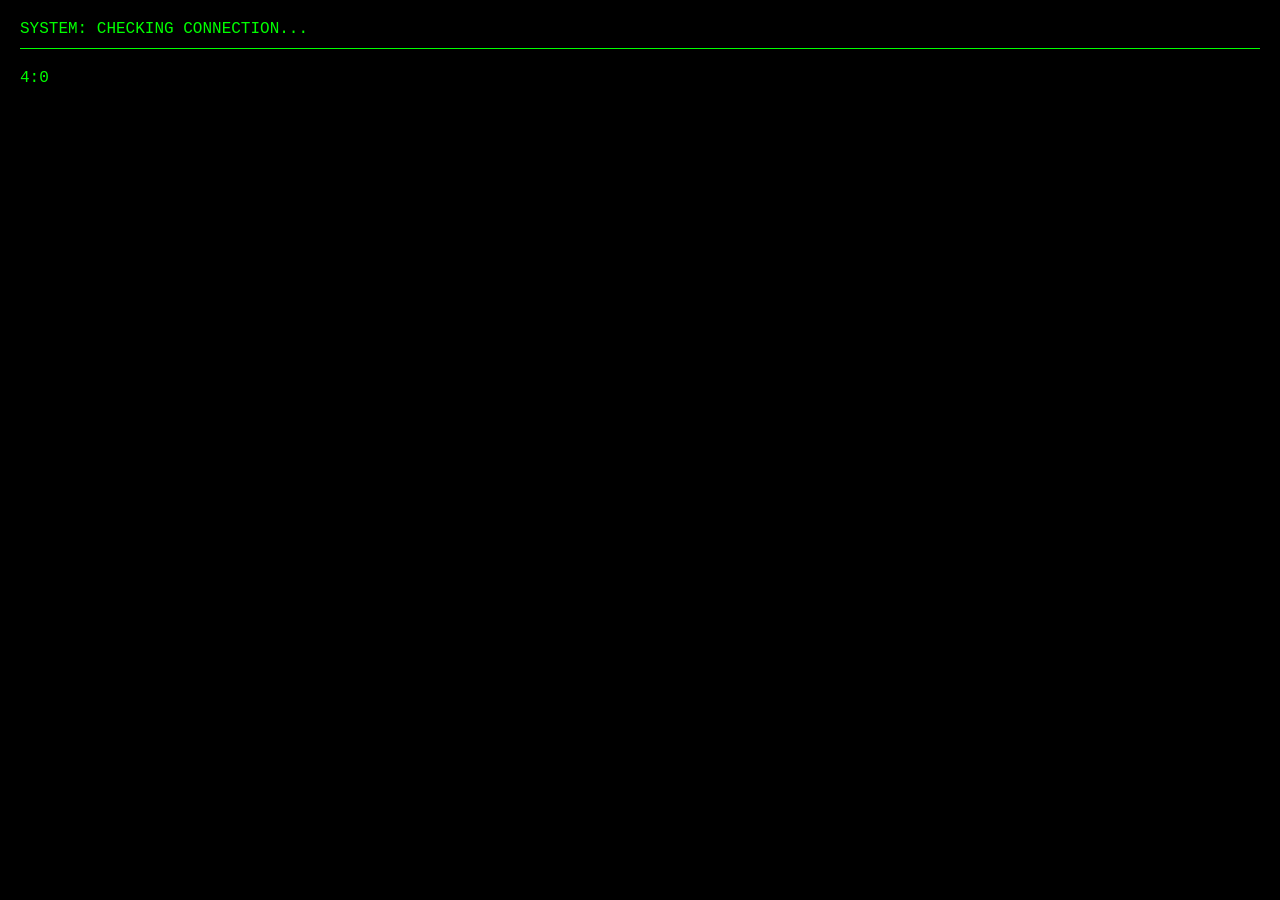
==== terminal.html @ e0cd03c1 "Update terminal.html" ====
<!DOCTYPE html>
<html lang="en">
<head>
    <meta charset="UTF-8">
    <meta name="viewport" content="width=device-width, initial-scale=1.0">
    <title>EngageMe Terminal</title>
    <style>
        body { 
            background-color: black; 
            color: #00FF00; 
            font-family: 'Courier New', Courier, monospace; 
            padding: 20px; 
            margin: 0; 
        }
        #status-header { 
            border-bottom: 1px solid #00FF00; 
            margin-bottom: 20px; 
            padding-bottom: 10px;
        }
        #terminal { 
            white-space: pre-wrap; 
            line-height: 1.6; 
            font-size: 1.1em;
        }
    </style>
</head>
<body>
    <div id="status-header">SYSTEM: CHECKING CONNECTION...</div>
    <div id="terminal"></div>

    <script src="chartit65.github.io/script.js"></script>
</body>
</html>
4:0
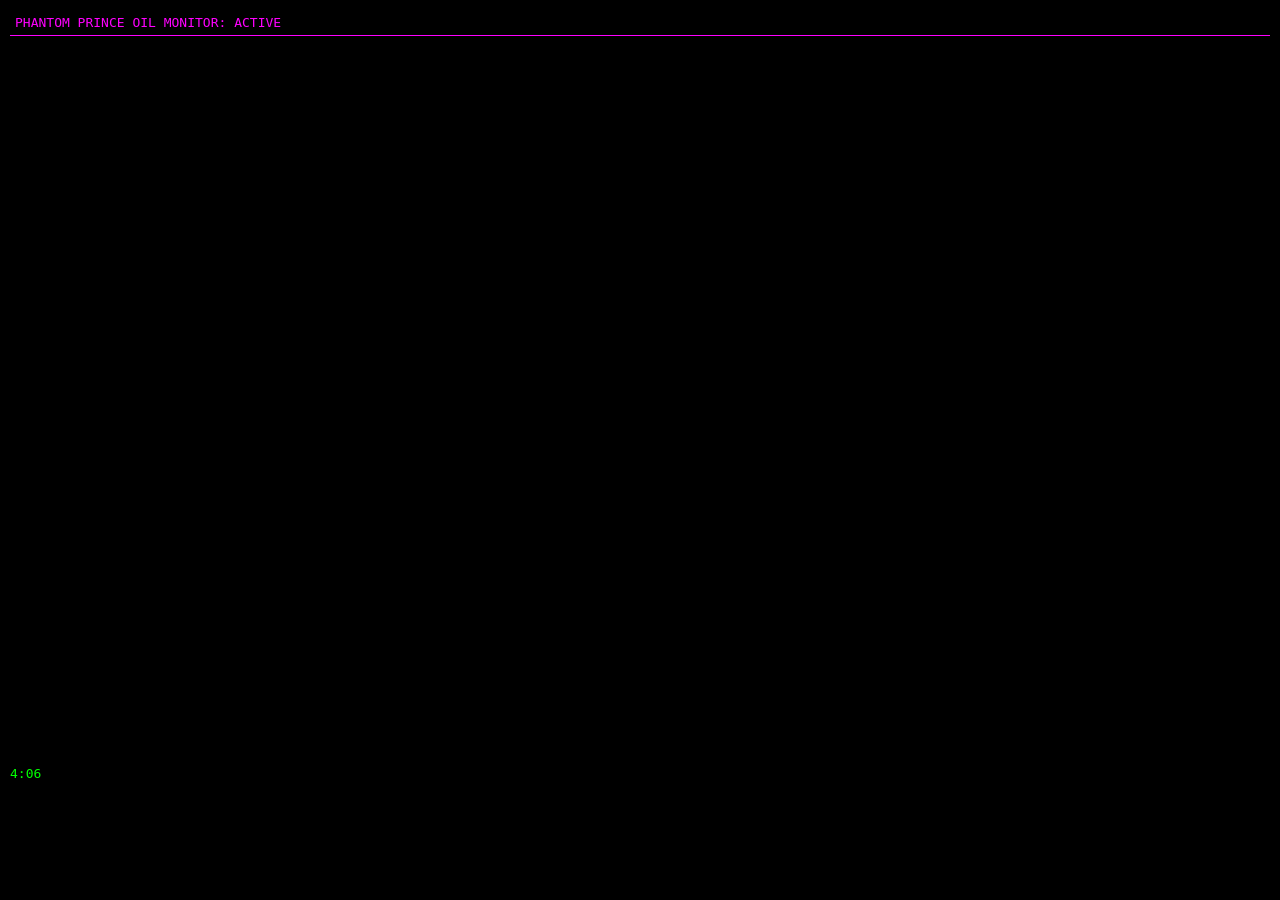
==== commit 3c9b3f85: "Update terminal.html" ====
--- a/terminal.html
+++ b/terminal.html
@@ -1,34 +1,22 @@
 <!DOCTYPE html>
-<html lang="en">
+<html>
 <head>
     <meta charset="UTF-8">
     <meta name="viewport" content="width=device-width, initial-scale=1.0">
-    <title>EngageMe Terminal</title>
+    <title>Phantom Oil Monitor</title>
+    <script src="cdn.jsdelivr.net/npm/chart.js"></script>
     <style>
-        body { 
-            background-color: black; 
-            color: #00FF00; 
-            font-family: 'Courier New', Courier, monospace; 
-            padding: 20px; 
-            margin: 0; 
-        }
-        #status-header { 
-            border-bottom: 1px solid #00FF00; 
-            margin-bottom: 20px; 
-            padding-bottom: 10px;
-        }
-        #terminal { 
-            white-space: pre-wrap; 
-            line-height: 1.6; 
-            font-size: 1.1em;
-        }
+        body { background: black; color: #00FF00; font-family: monospace; margin: 0; padding: 10px; overflow: hidden; }
+        #header { border-bottom: 1px solid #f0f; color: #f0f; padding: 5px; margin-bottom: 10px; }
+        .chart-container { position: relative; height: 80vh; width: 95vw; }
     </style>
 </head>
 <body>
-    <div id="status-header">SYSTEM: CHECKING CONNECTION...</div>
-    <div id="terminal"></div>
-
+    <div id="header">PHANTOM PRINCE OIL MONITOR: ACTIVE</div>
+    <div class="chart-container">
+        <canvas id="oilChart"></canvas>
+    </div>
     <script src="chartit65.github.io/script.js"></script>
 </body>
 </html>
-4:0
+4:06 
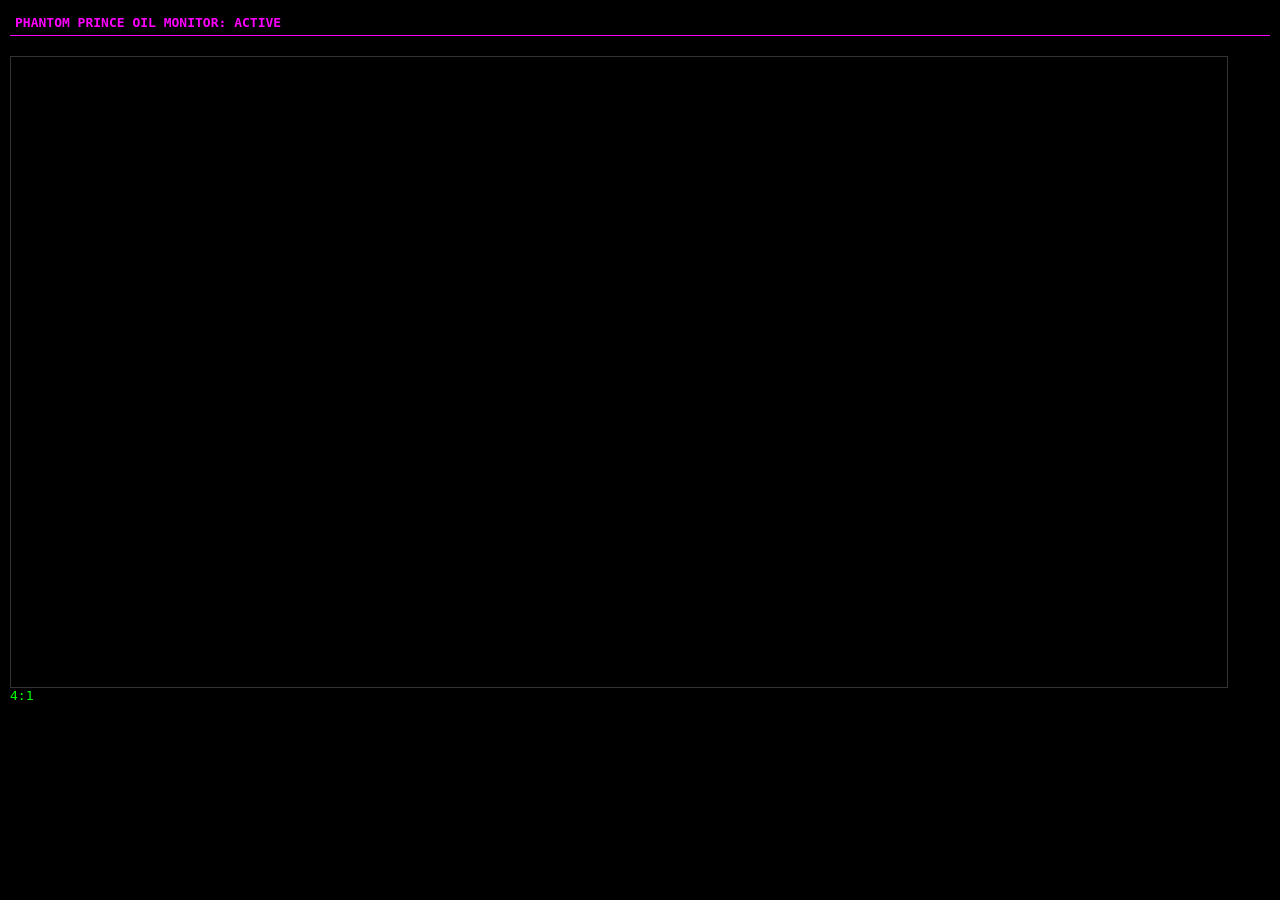
==== commit 1bb2cad9: "Update terminal.html" ====
--- a/terminal.html
+++ b/terminal.html
@@ -1,22 +1,22 @@
 <!DOCTYPE html>
-<html>
+<html lang="en">
 <head>
     <meta charset="UTF-8">
     <meta name="viewport" content="width=device-width, initial-scale=1.0">
     <title>Phantom Oil Monitor</title>
     <script src="cdn.jsdelivr.net/npm/chart.js"></script>
     <style>
-        body { background: black; color: #00FF00; font-family: monospace; margin: 0; padding: 10px; overflow: hidden; }
-        #header { border-bottom: 1px solid #f0f; color: #f0f; padding: 5px; margin-bottom: 10px; }
-        .chart-container { position: relative; height: 80vh; width: 95vw; }
+        body { background: black; color: #00FF00; font-family: monospace; margin: 0; padding: 10px; }
+        #header { border-bottom: 1px solid #f0f; color: #f0f; padding: 5px; margin-bottom: 20px; font-weight: bold; }
+        .chart-wrapper { position: relative; height: 70vh; width: 95vw; border: 1px solid #333; }
     </style>
 </head>
 <body>
     <div id="header">PHANTOM PRINCE OIL MONITOR: ACTIVE</div>
-    <div class="chart-container">
+    <div class="chart-wrapper">
         <canvas id="oilChart"></canvas>
     </div>
     <script src="chartit65.github.io/script.js"></script>
 </body>
 </html>
-4:06 
+4:1
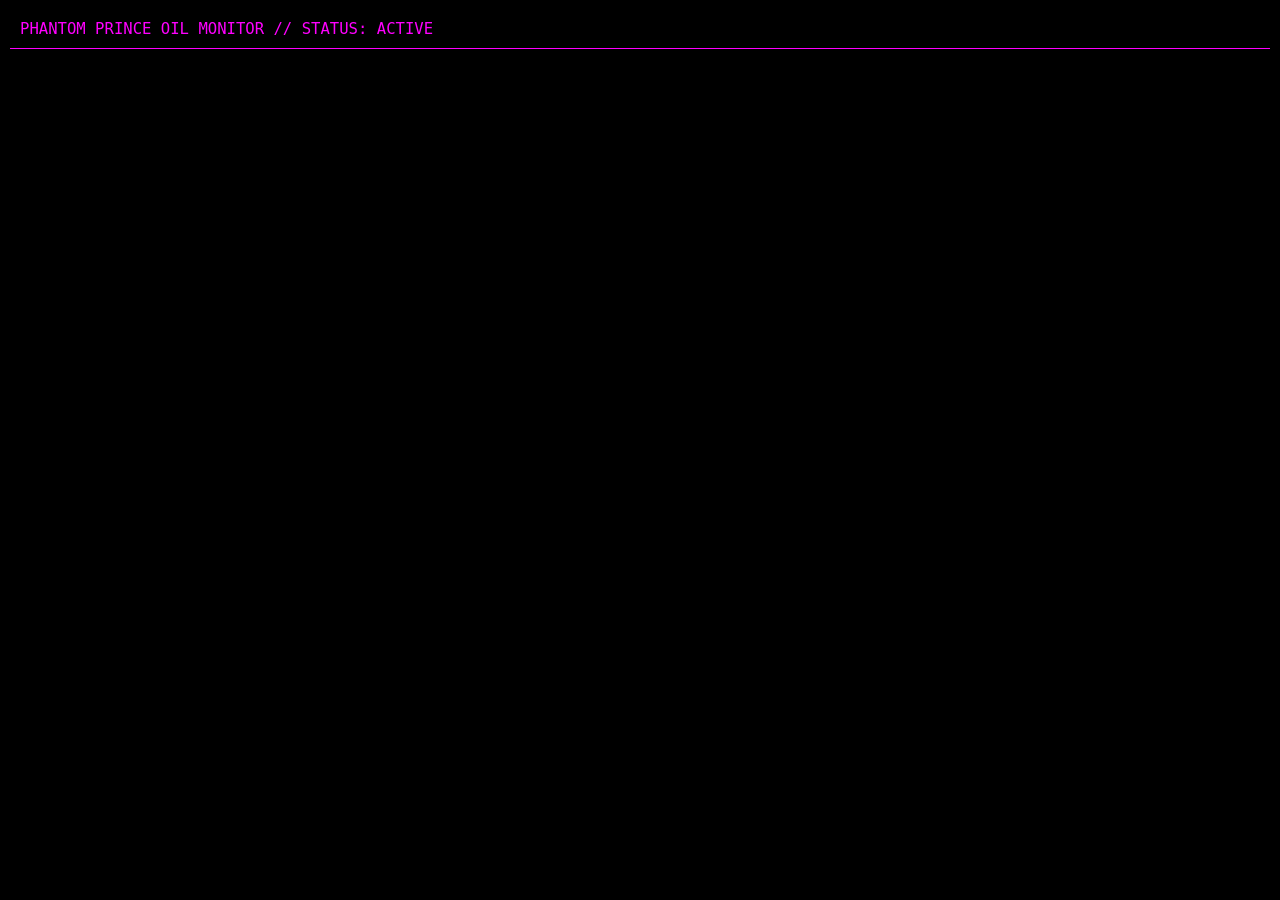
==== commit b8e52efb: "Update terminal.html" ====
--- a/terminal.html
+++ b/terminal.html
@@ -6,17 +6,16 @@
     <title>Phantom Oil Monitor</title>
     <script src="cdn.jsdelivr.net/npm/chart.js"></script>
     <style>
-        body { background: black; color: #00FF00; font-family: monospace; margin: 0; padding: 10px; }
-        #header { border-bottom: 1px solid #f0f; color: #f0f; padding: 5px; margin-bottom: 20px; font-weight: bold; }
-        .chart-wrapper { position: relative; height: 70vh; width: 95vw; border: 1px solid #333; }
+        body { background: black; color: #00FF00; font-family: monospace; margin: 0; padding: 10px; overflow: hidden; }
+        #header { border-bottom: 1px solid #f0f; color: #f0f; padding: 10px; margin-bottom: 15px; font-size: 1.2em; }
+        .chart-wrapper { position: relative; height: 80vh; width: 98vw; }
     </style>
 </head>
 <body>
-    <div id="header">PHANTOM PRINCE OIL MONITOR: ACTIVE</div>
+    <div id="header">PHANTOM PRINCE OIL MONITOR // STATUS: ACTIVE</div>
     <div class="chart-wrapper">
         <canvas id="oilChart"></canvas>
     </div>
     <script src="chartit65.github.io/script.js"></script>
 </body>
 </html>
-4:1
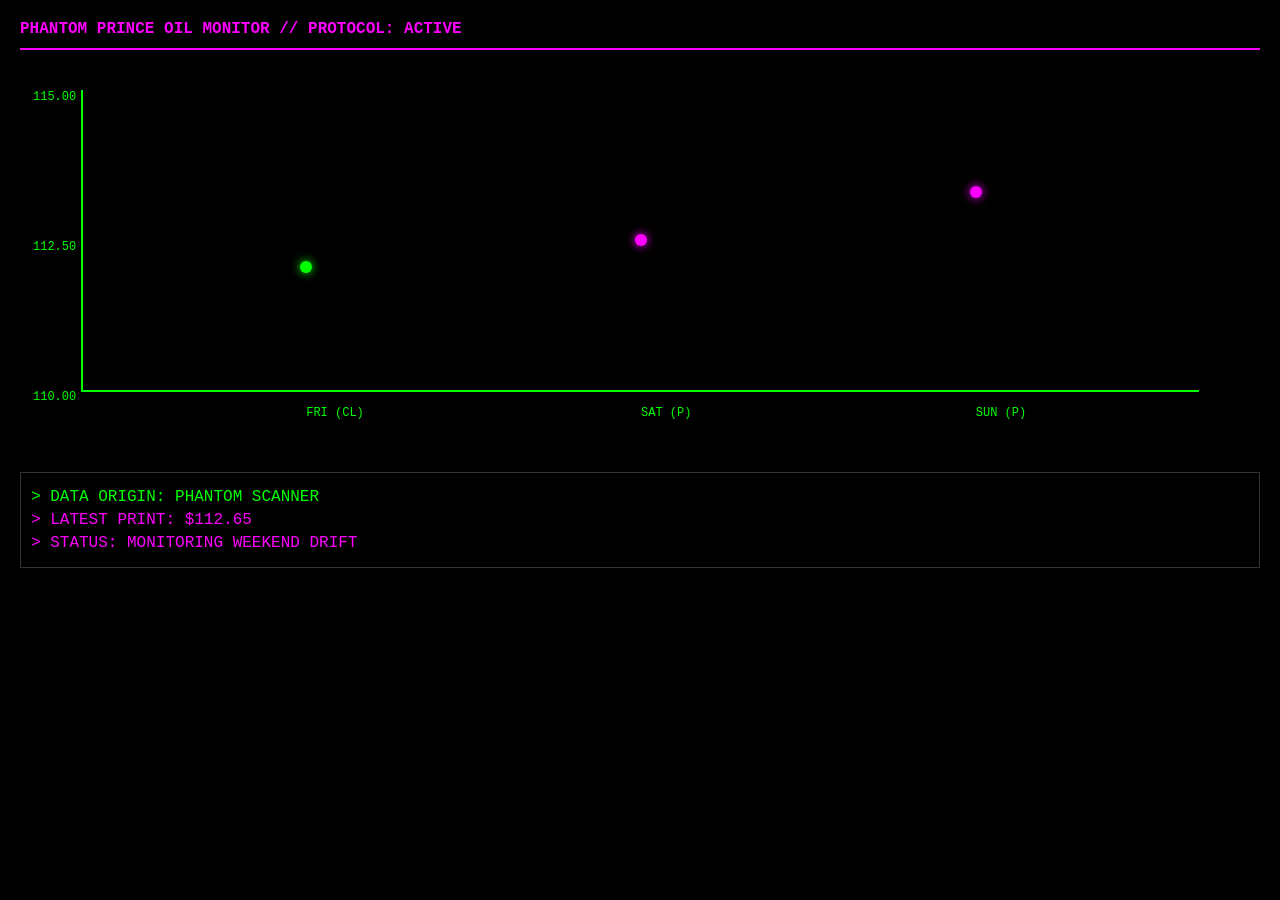
==== commit c9183f52: "Update terminal.html" ====
--- a/terminal.html
+++ b/terminal.html
@@ -4,18 +4,60 @@
     <meta charset="UTF-8">
     <meta name="viewport" content="width=device-width, initial-scale=1.0">
     <title>Phantom Oil Monitor</title>
-    <script src="cdn.jsdelivr.net/npm/chart.js"></script>
     <style>
-        body { background: black; color: #00FF00; font-family: monospace; margin: 0; padding: 10px; overflow: hidden; }
-        #header { border-bottom: 1px solid #f0f; color: #f0f; padding: 10px; margin-bottom: 15px; font-size: 1.2em; }
-        .chart-wrapper { position: relative; height: 80vh; width: 98vw; }
+        /* This is the visual engine - no external files needed */
+        body { background: black; color: #00FF00; font-family: 'Courier New', Courier, monospace; margin: 0; padding: 20px; }
+        #header { border-bottom: 2px solid #f0f; color: #f0f; padding-bottom: 10px; margin-bottom: 40px; font-weight: bold; }
+        
+        /* The Chart Frame */
+        #chart-frame { 
+            position: relative; 
+            width: 90%; 
+            height: 300px; 
+            border-left: 2px solid #00FF00; 
+            border-bottom: 2px solid #00FF00; 
+            margin: 20px auto;
+        }
+
+        /* The Data Points */
+        .dot { 
+            position: absolute; 
+            width: 12px; 
+            height: 12px; 
+            border-radius: 50%; 
+            transform: translate(-50%, 50%); 
+        }
+        .market { background: #00FF00; box-shadow: 0 0 10px #00FF00; } /* Green */
+        .phantom { background: #f0f; box-shadow: 0 0 10px #f0f; } /* Pink */
+
+        /* Labels */
+        .label { position: absolute; font-size: 12px; color: #00FF00; }
+        .price { left: -50px; width: 40px; text-align: right; }
+        .date { bottom: -30px; white-space: nowrap; }
     </style>
 </head>
 <body>
-    <div id="header">PHANTOM PRINCE OIL MONITOR // STATUS: ACTIVE</div>
-    <div class="chart-wrapper">
-        <canvas id="oilChart"></canvas>
+    <div id="header">PHANTOM PRINCE OIL MONITOR // PROTOCOL: ACTIVE</div>
+
+    <div id="chart-frame">
+        <div class="label price" style="top: 0%;">115.00</div>
+        <div class="label price" style="top: 50%;">112.50</div>
+        <div class="label price" style="top: 100%;">110.00</div>
+
+        <div class="dot market" style="left: 20%; bottom: 41%;"></div>
+        <div class="label date" style="left: 20%;">FRI (CL)</div>
+
+        <div class="dot phantom" style="left: 50%; bottom: 50%;"></div>
+        <div class="label date" style="left: 50%;">SAT (P)</div>
+
+        <div class="dot phantom" style="left: 80%; bottom: 66%;"></div>
+        <div class="label date" style="left: 80%;">SUN (P)</div>
     </div>
-    <script src="chartit65.github.io/script.js"></script>
+
+    <div style="margin-top: 80px; border: 1px solid #333; padding: 10px;">
+        <p style="color: #00FF00; margin: 5px 0;">> DATA ORIGIN: PHANTOM SCANNER</p>
+        <p style="color: #f0f; margin: 5px 0;">> LATEST PRINT: $112.65</p>
+        <p style="color: #f0f; margin: 5px 0;">> STATUS: MONITORING WEEKEND DRIFT</p>
+    </div>
 </body>
 </html>
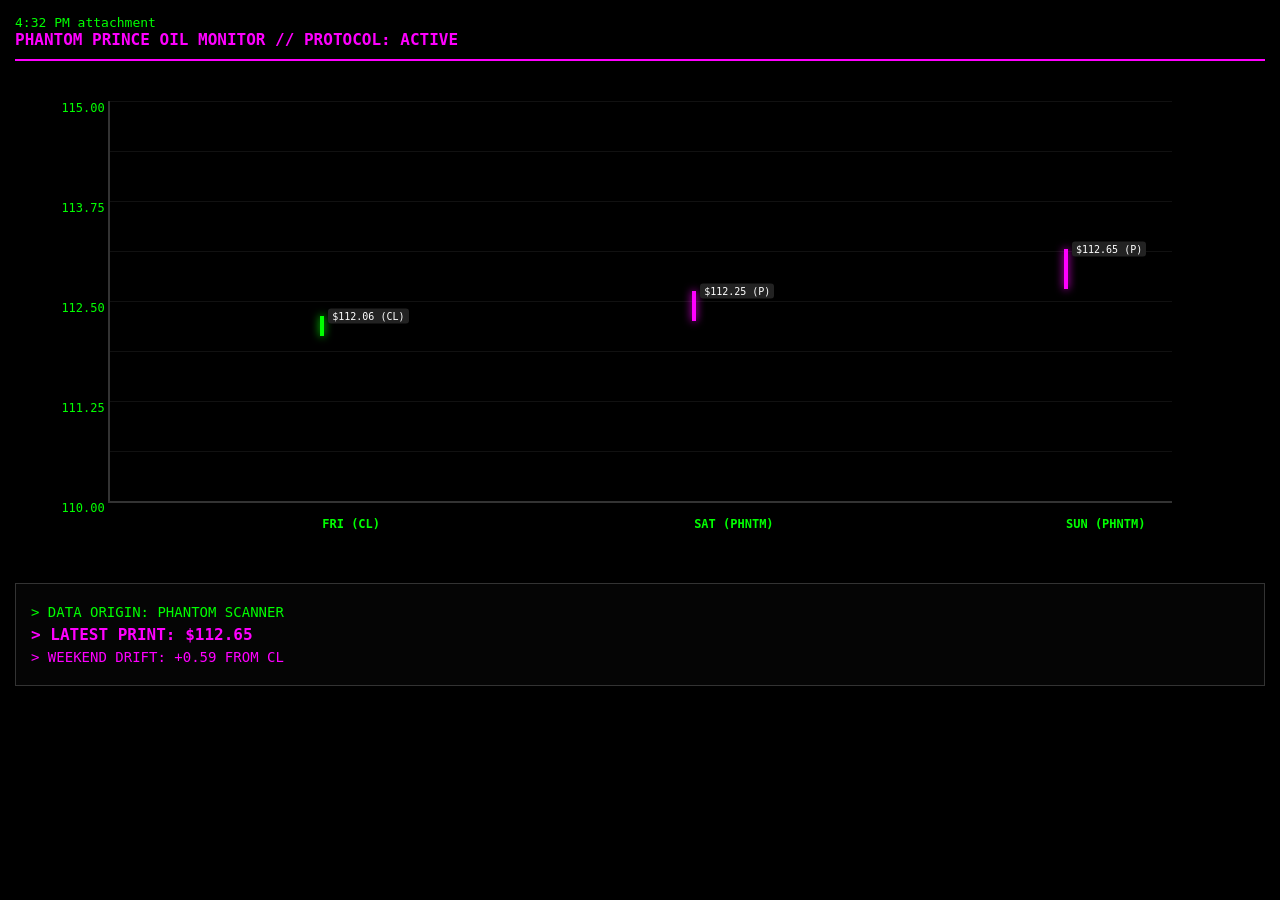
==== commit 93539add: "Update terminal.html" ====
--- a/terminal.html
+++ b/terminal.html
@@ -1,3 +1,5 @@
+4:32 PM
+attachment
 <!DOCTYPE html>
 <html lang="en">
 <head>
@@ -5,59 +7,65 @@
     <meta name="viewport" content="width=device-width, initial-scale=1.0">
     <title>Phantom Oil Monitor</title>
     <style>
-        /* This is the visual engine - no external files needed */
-        body { background: black; color: #00FF00; font-family: 'Courier New', Courier, monospace; margin: 0; padding: 20px; }
-        #header { border-bottom: 2px solid #f0f; color: #f0f; padding-bottom: 10px; margin-bottom: 40px; font-weight: bold; }
+        body { background: black; color: #00FF00; font-family: monospace; margin: 0; padding: 15px; }
+        #header { border-bottom: 2px solid #f0f; color: #f0f; padding-bottom: 10px; margin-bottom: 40px; font-weight: bold; font-size: 16px; }
         
         /* The Chart Frame */
         #chart-frame { 
             position: relative; 
-            width: 90%; 
-            height: 300px; 
-            border-left: 2px solid #00FF00; 
-            border-bottom: 2px solid #00FF00; 
+            width: 85%; 
+            height: 400px; 
+            border-left: 2px solid #333; 
+            border-bottom: 2px solid #333; 
             margin: 20px auto;
+            background-image: linear-gradient(#111 1px, transparent 1px);
+            background-size: 100% 50px; /* Creates grid lines every 2.50 dollars */
         }
 
-        /* The Data Points */
-        .dot { 
-            position: absolute; 
-            width: 12px; 
-            height: 12px; 
-            border-radius: 50%; 
-            transform: translate(-50%, 50%); 
-        }
-        .market { background: #00FF00; box-shadow: 0 0 10px #00FF00; } /* Green */
-        .phantom { background: #f0f; box-shadow: 0 0 10px #f0f; } /* Pink */
+        /* Phantom Bar Style */
+        .bar { position: absolute; width: 4px; transform: translateX(-50%); }
+        .market-bar { background: #00FF00; box-shadow: 0 0 8px #00FF00; }
+        .phantom-bar { background: #f0f; box-shadow: 0 0 8px #f0f; }
+
+        /* Price Tags */
+        .price-tag { position: absolute; font-size: 10px; color: #fff; background: #222; padding: 2px 4px; border-radius: 3px; transform: translate(8px, -50%); white-space: nowrap; }
 
         /* Labels */
         .label { position: absolute; font-size: 12px; color: #00FF00; }
-        .price { left: -50px; width: 40px; text-align: right; }
-        .date { bottom: -30px; white-space: nowrap; }
+        .price-axis { left: -55px; width: 50px; text-align: right; }
+        .date-axis { bottom: -30px; white-space: nowrap; font-weight: bold; }
     </style>
 </head>
 <body>
     <div id="header">PHANTOM PRINCE OIL MONITOR // PROTOCOL: ACTIVE</div>
 
     <div id="chart-frame">
-        <div class="label price" style="top: 0%;">115.00</div>
-        <div class="label price" style="top: 50%;">112.50</div>
-        <div class="label price" style="top: 100%;">110.00</div>
+        <div class="label price-axis" style="top: 0%;">115.00</div>
+        <div class="label price-axis" style="top: 25%;">113.75</div>
+        <div class="label price-axis" style="top: 50%;">112.50</div>
+        <div class="label price-axis" style="top: 75%;">111.25</div>
+        <div class="label price-axis" style="top: 100%;">110.00</div>
 
-        <div class="dot market" style="left: 20%; bottom: 41%;"></div>
-        <div class="label date" style="left: 20%;">FRI (CL)</div>
+        <div class="bar market-bar" style="left: 20%; bottom: 41.2%; height: 20px;">
+            <div class="price-tag">$112.06 (CL)</div>
+        </div>
+        <div class="label date-axis" style="left: 20%;">FRI (CL)</div>
 
-        <div class="dot phantom" style="left: 50%; bottom: 50%;"></div>
-        <div class="label date" style="left: 50%;">SAT (P)</div>
+        <div class="bar phantom-bar" style="left: 55%; bottom: 45%; height: 30px;">
+            <div class="price-tag">$112.25 (P)</div>
+        </div>
+        <div class="label date-axis" style="left: 55%;">SAT (PHNTM)</div>
 
-        <div class="dot phantom" style="left: 80%; bottom: 66%;"></div>
-        <div class="label date" style="left: 80%;">SUN (P)</div>
+        <div class="bar phantom-bar" style="left: 90%; bottom: 53%; height: 40px;">
+            <div class="price-tag">$112.65 (P)</div>
+        </div>
+        <div class="label date-axis" style="left: 90%;">SUN (PHNTM)</div>
     </div>
 
-    <div style="margin-top: 80px; border: 1px solid #333; padding: 10px;">
-        <p style="color: #00FF00; margin: 5px 0;">> DATA ORIGIN: PHANTOM SCANNER</p>
-        <p style="color: #f0f; margin: 5px 0;">> LATEST PRINT: $112.65</p>
-        <p style="color: #f0f; margin: 5px 0;">> STATUS: MONITORING WEEKEND DRIFT</p>
+    <div style="margin-top: 80px; border: 1px solid #333; padding: 15px; background: #050505;">
+        <p style="color: #00FF00; margin: 5px 0; font-size: 14px;">> DATA ORIGIN: PHANTOM SCANNER</p>
+        <p style="color: #f0f; margin: 5px 0; font-size: 16px; font-weight: bold;">> LATEST PRINT: $112.65</p>
+        <p style="color: #f0f; margin: 5px 0; font-size: 14px;">> WEEKEND DRIFT: +0.59 FROM CL</p>
     </div>
 </body>
 </html>
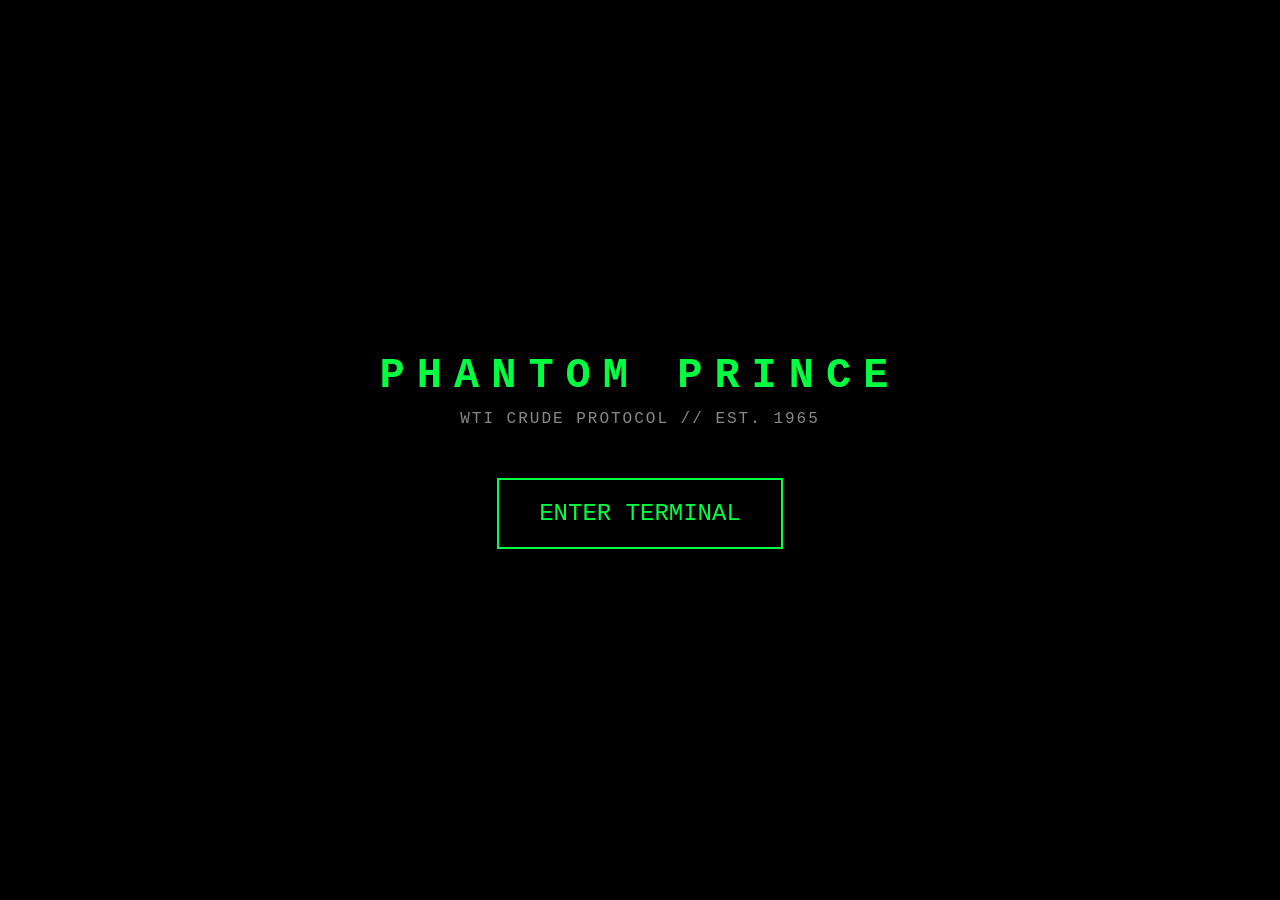
==== commit 359505ba: "Create terminal.html" ====
--- a/terminal.html
+++ b/terminal.html
@@ -1,71 +1,50 @@
-4:32 PM
-attachment
 <!DOCTYPE html>
 <html lang="en">
 <head>
     <meta charset="UTF-8">
-    <meta name="viewport" content="width=device-width, initial-scale=1.0">
-    <title>Phantom Oil Monitor</title>
+    <title>PHANTOM PRINCE | ENTER</title>
     <style>
-        body { background: black; color: #00FF00; font-family: monospace; margin: 0; padding: 15px; }
-        #header { border-bottom: 2px solid #f0f; color: #f0f; padding-bottom: 10px; margin-bottom: 40px; font-weight: bold; font-size: 16px; }
-        
-        /* The Chart Frame */
-        #chart-frame { 
-            position: relative; 
-            width: 85%; 
-            height: 400px; 
-            border-left: 2px solid #333; 
-            border-bottom: 2px solid #333; 
-            margin: 20px auto;
-            background-image: linear-gradient(#111 1px, transparent 1px);
-            background-size: 100% 50px; /* Creates grid lines every 2.50 dollars */
+        body { 
+            background: #000; 
+            color: #00FF41; 
+            font-family: 'Courier New', monospace; 
+            height: 100vh; 
+            display: flex; 
+            flex-direction: column; 
+            justify-content: center; 
+            align-items: center; 
+            margin: 0; 
+            text-transform: uppercase;
         }
-
-        /* Phantom Bar Style */
-        .bar { position: absolute; width: 4px; transform: translateX(-50%); }
-        .market-bar { background: #00FF00; box-shadow: 0 0 8px #00FF00; }
-        .phantom-bar { background: #f0f; box-shadow: 0 0 8px #f0f; }
-
-        /* Price Tags */
-        .price-tag { position: absolute; font-size: 10px; color: #fff; background: #222; padding: 2px 4px; border-radius: 3px; transform: translate(8px, -50%); white-space: nowrap; }
-
-        /* Labels */
-        .label { position: absolute; font-size: 12px; color: #00FF00; }
-        .price-axis { left: -55px; width: 50px; text-align: right; }
-        .date-axis { bottom: -30px; white-space: nowrap; font-weight: bold; }
+        .title { 
+            font-size: 42px; 
+            font-weight: bold; 
+            letter-spacing: 12px; 
+            margin-bottom: 10px; 
+        }
+        .subtitle { 
+            color: #888; 
+            margin-bottom: 50px; 
+            letter-spacing: 2px;
+        }
+        .enter-btn { 
+            border: 2px solid #00FF41; 
+            padding: 20px 40px; 
+            color: #00FF41; 
+            text-decoration: none; 
+            font-size: 1.5em; 
+            transition: 0.4s; 
+        }
+        .enter-btn:hover { 
+            background: #00FF41; 
+            color: #000; 
+            box-shadow: 0 0 30px #00FF41; 
+        }
     </style>
 </head>
 <body>
-    <div id="header">PHANTOM PRINCE OIL MONITOR // PROTOCOL: ACTIVE</div>
-
-    <div id="chart-frame">
-        <div class="label price-axis" style="top: 0%;">115.00</div>
-        <div class="label price-axis" style="top: 25%;">113.75</div>
-        <div class="label price-axis" style="top: 50%;">112.50</div>
-        <div class="label price-axis" style="top: 75%;">111.25</div>
-        <div class="label price-axis" style="top: 100%;">110.00</div>
-
-        <div class="bar market-bar" style="left: 20%; bottom: 41.2%; height: 20px;">
-            <div class="price-tag">$112.06 (CL)</div>
-        </div>
-        <div class="label date-axis" style="left: 20%;">FRI (CL)</div>
-
-        <div class="bar phantom-bar" style="left: 55%; bottom: 45%; height: 30px;">
-            <div class="price-tag">$112.25 (P)</div>
-        </div>
-        <div class="label date-axis" style="left: 55%;">SAT (PHNTM)</div>
-
-        <div class="bar phantom-bar" style="left: 90%; bottom: 53%; height: 40px;">
-            <div class="price-tag">$112.65 (P)</div>
-        </div>
-        <div class="label date-axis" style="left: 90%;">SUN (PHNTM)</div>
-    </div>
-
-    <div style="margin-top: 80px; border: 1px solid #333; padding: 15px; background: #050505;">
-        <p style="color: #00FF00; margin: 5px 0; font-size: 14px;">> DATA ORIGIN: PHANTOM SCANNER</p>
-        <p style="color: #f0f; margin: 5px 0; font-size: 16px; font-weight: bold;">> LATEST PRINT: $112.65</p>
-        <p style="color: #f0f; margin: 5px 0; font-size: 14px;">> WEEKEND DRIFT: +0.59 FROM CL</p>
-    </div>
+    <div class="title">PHANTOM PRINCE</div>
+    <div class="subtitle">WTI CRUDE PROTOCOL // EST. 1965</div>
+    <a href="terminal.html" class="enter-btn">ENTER TERMINAL</a>
 </body>
 </html>
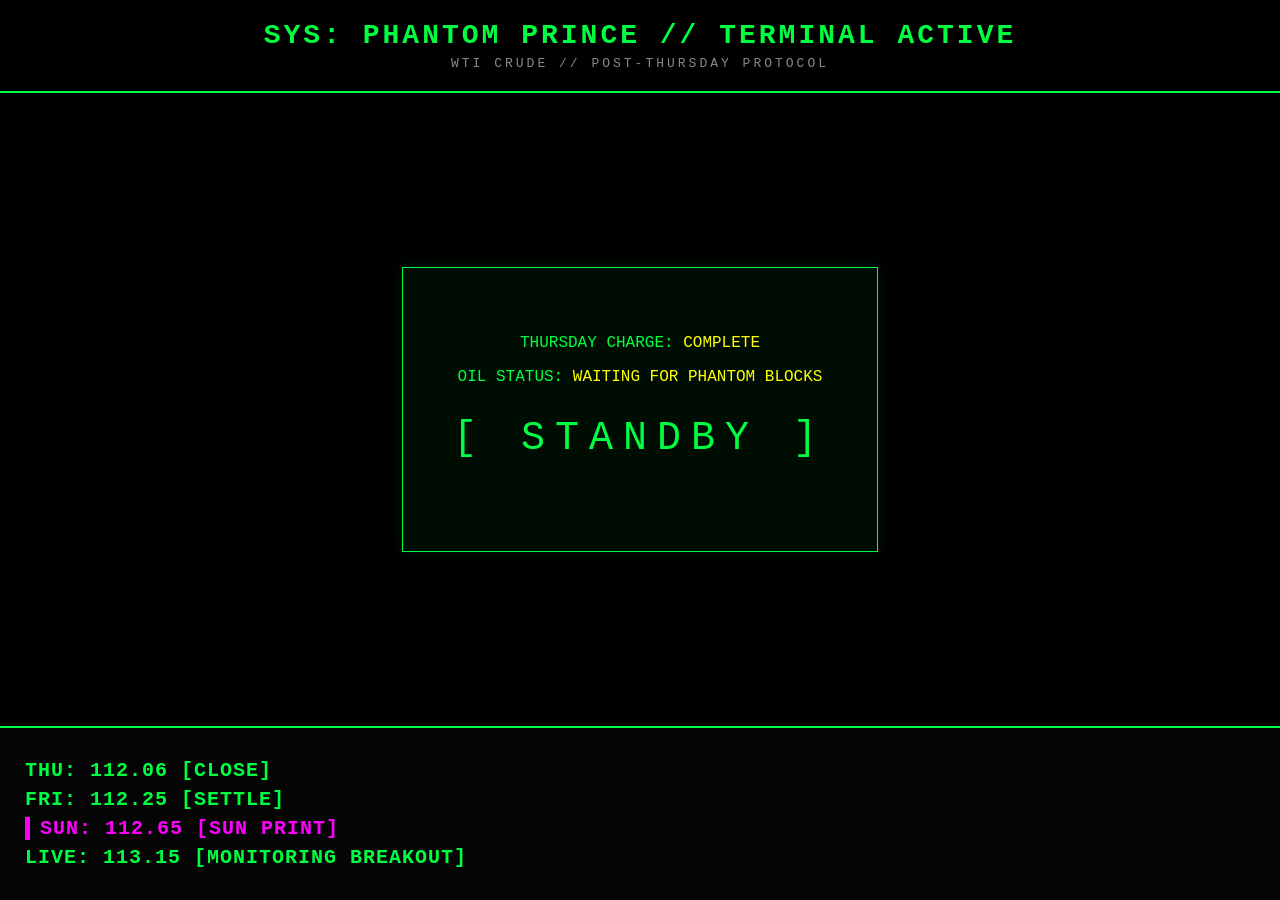
==== commit 58148a74: "Update terminal.html" ====
--- a/terminal.html
+++ b/terminal.html
@@ -2,49 +2,80 @@
 <html lang="en">
 <head>
     <meta charset="UTF-8">
-    <title>PHANTOM PRINCE | ENTER</title>
+    <meta name="viewport" content="width=device-width, initial-scale=1.0">
+    <title>TERMINAL | WTI MONITOR</title>
     <style>
+        /* FULLY SELF-CONTAINED // NO EXTERNAL FOLDERS */
         body { 
             background: #000; 
             color: #00FF41; 
             font-family: 'Courier New', monospace; 
+            margin: 0; 
             height: 100vh; 
             display: flex; 
             flex-direction: column; 
+            justify-content: space-between; 
+            text-transform: uppercase;
+            overflow: hidden;
+        }
+        header { 
+            padding: 20px; 
+            border-bottom: 2px solid #00FF41; 
+            text-align: center; 
+            letter-spacing: 3px;
+            background: #000;
+        }
+        .main-display { 
+            flex-grow: 1; 
+            display: flex; 
             justify-content: center; 
             align-items: center; 
-            margin: 0; 
-            text-transform: uppercase;
         }
-        .title { 
-            font-size: 42px; 
+        .phantom-frame { 
+            border: 1px solid #00FF41; 
+            padding: 50px; 
+            background: rgba(0, 255, 65, 0.05); 
+            text-align: center; 
+            box-shadow: 0 0 15px rgba(0, 255, 65, 0.1);
+        }
+        .ticker-section { 
+            background: #050505; 
+            border-top: 2px solid #00FF41; 
+            padding: 25px; 
+        }
+        .data-line { 
             font-weight: bold; 
-            letter-spacing: 12px; 
-            margin-bottom: 10px; 
+            font-size: 1.25em; 
+            margin: 6px 0; 
+            letter-spacing: 1px;
         }
-        .subtitle { 
-            color: #888; 
-            margin-bottom: 50px; 
-            letter-spacing: 2px;
-        }
-        .enter-btn { 
-            border: 2px solid #00FF41; 
-            padding: 20px 40px; 
-            color: #00FF41; 
-            text-decoration: none; 
-            font-size: 1.5em; 
-            transition: 0.4s; 
-        }
-        .enter-btn:hover { 
-            background: #00FF41; 
-            color: #000; 
-            box-shadow: 0 0 30px #00FF41; 
-        }
+        .highlight { color: #FFFF00; } /* Yellow for critical status */
+        .pink { color: #FF00FF; } /* Pink for Sunday prints */
     </style>
 </head>
 <body>
-    <div class="title">PHANTOM PRINCE</div>
-    <div class="subtitle">WTI CRUDE PROTOCOL // EST. 1965</div>
-    <a href="terminal.html" class="enter-btn">ENTER TERMINAL</a>
+
+    <header>
+        <div style="font-size: 28px; font-weight: bold;">SYS: PHANTOM PRINCE // TERMINAL ACTIVE</div>
+        <div style="font-size: 13px; color: #888; margin-top: 5px;">WTI CRUDE // POST-THURSDAY PROTOCOL</div>
+    </header>
+
+    <div class="main-display">
+        <div class="phantom-frame">
+            <p>THURSDAY CHARGE: <span class="highlight">COMPLETE</span></p>
+            <p>OIL STATUS: <span class="highlight">WAITING FOR PHANTOM BLOCKS</span></p>
+            <p style="font-size: 2.5em; margin-top: 30px; letter-spacing: 10px;">[ STANDBY ]</p>
+        </div>
+    </div>
+
+    <div class="ticker-section">
+        <div class="data-line">THU: 112.06 [CLOSE]</div>
+        <div class="data-line">FRI: 112.25 [SETTLE]</div>
+        <div class="data-line" style="border-left: 5px solid #FF00FF; padding-left: 10px;">
+            <span class="pink">SUN: 112.65 [SUN PRINT]</span>
+        </div>
+        <div class="data-line">LIVE: 113.15 [MONITORING BREAKOUT]</div>
+    </div>
+
 </body>
 </html>
